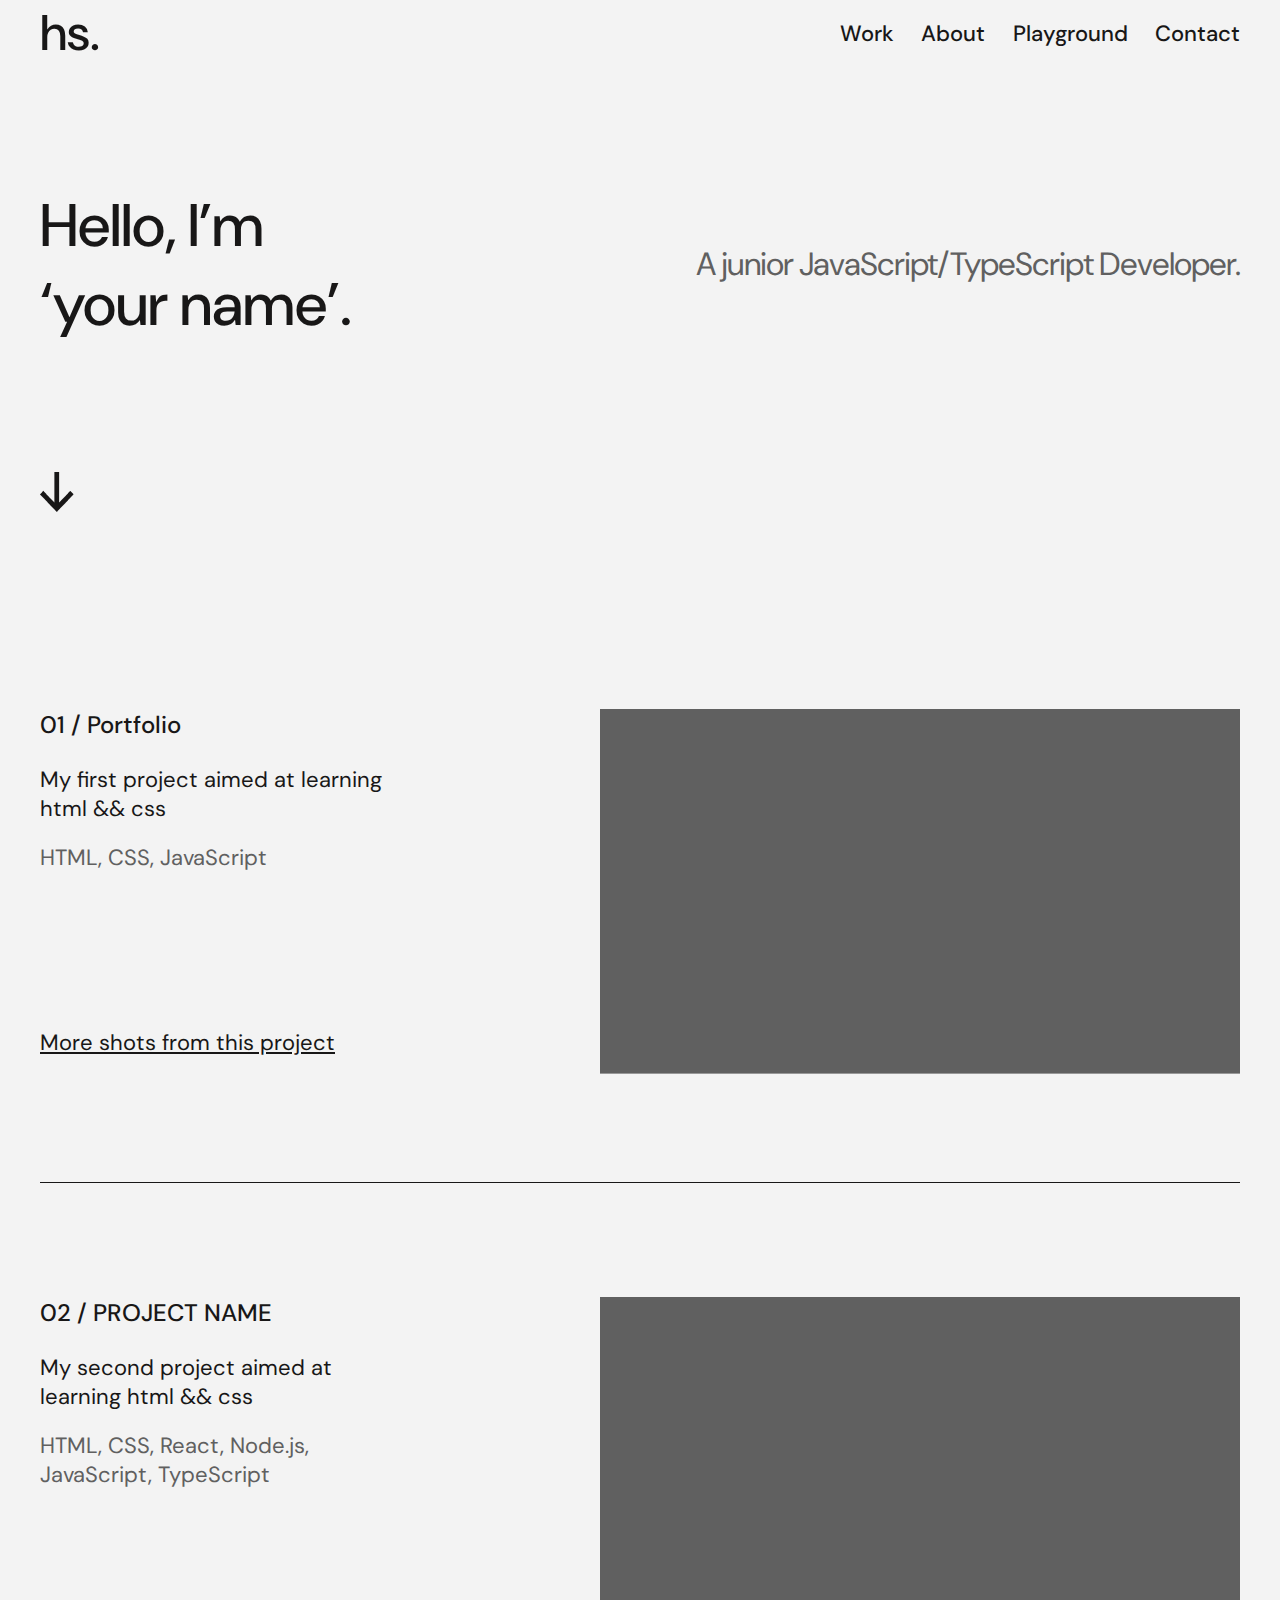
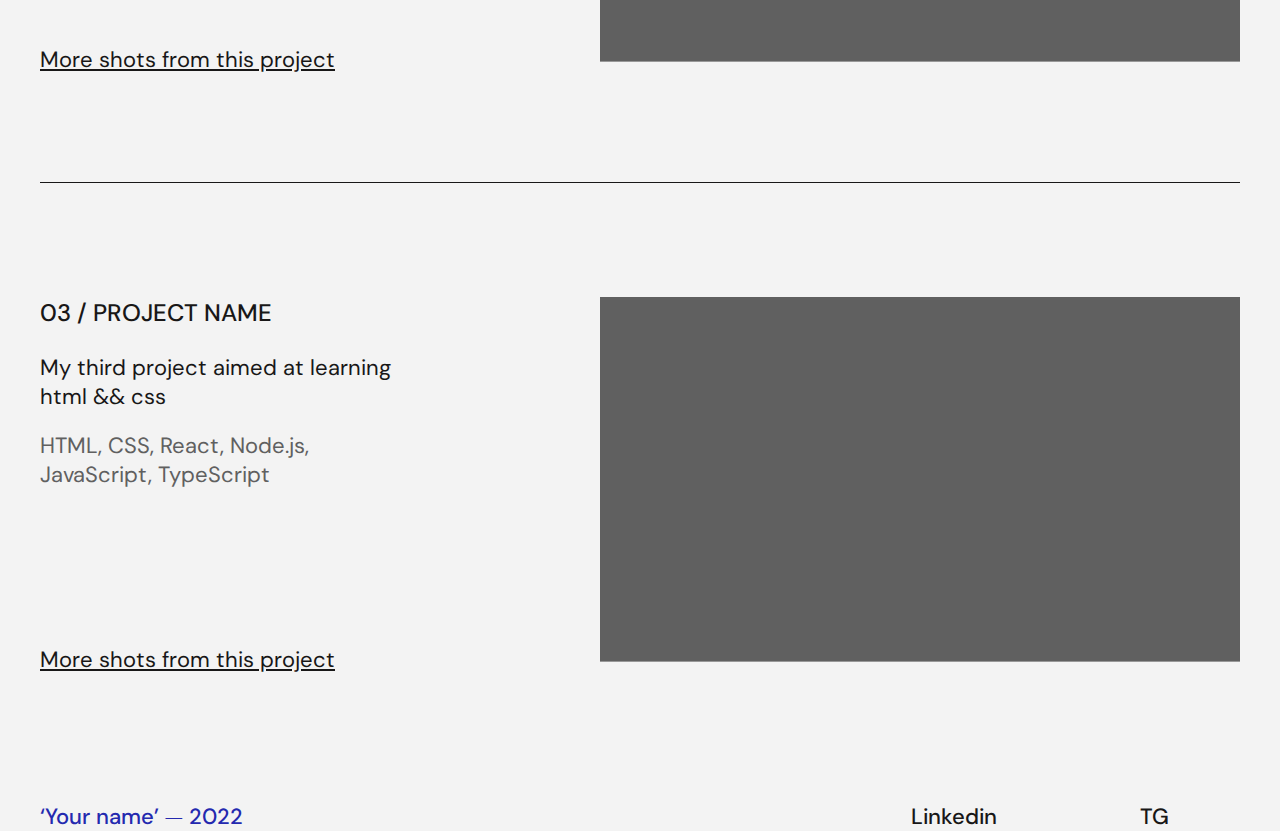
==== page/index.html @ d5f02df7 "Adding project Contact" ====
<!DOCTYPE html>
<html lang="en">

<head>
    <meta charset="UTF-8">
    <meta name="viewport" content="width=device-width, initial-scale=1.0">
    <title>Document</title>
    <link rel="stylesheet" href="../style/index.css">
    <link rel="preconnect" href="https://fonts.googleapis.com">
    <link rel="preconnect" href="https://fonts.gstatic.com" crossorigin>
    <link href="https://fonts.googleapis.com/css2?family=DM+Sans:wght@400;500&display=swap" rel="stylesheet">


</head>

<body>

    <header>

        <h1>hs.</h1>

        <nav>
            <p>Work</p>
            <p>About</p>
            <p>Playground</p>
            <p>Contact</p>
        </nav>

    </header>

    <main>

        <section class="preview">

            <div class="info">

                <h1>Hello, I’m
                    ‘your name’.</h1>

                <p>A junior JavaScript/TypeScript Developer.

                </p>
            </div>
            <div class="img-arrow"></div>

        </section>
        <section class="project">
            <div class="project-1">
                <div class="info-1">
                    <h2>01 / Portfolio</h2>
                    <p class="text1">My first project aimed at learning html && css</p>
                    <p class="text2">HTML, CSS, JavaScript</p>
                    <p class="text3">More shots from this project</p>

                </div>
                <div class="img-rectangle"></div>
            </div>
            <div class="project-2">
                <div class="info-2">
                    <h2>02 / PROJECT NAME</h2>
                    <p class="text1">My second project aimed at learning html && css</p>
                    <p class="text2">HTML, CSS, React, Node.js, JavaScript, TypeScript</p>
                    <p class="text3">More shots from this project</p>
                </div>
                <div class="img-rectangle"></div>
            </div>
            <div class="project-3">
                <div class="info-3">
                    <h2>03 / PROJECT NAME</h2>
                    <p class="text1">My third project aimed at learning html && css</p>
                    <p class="text2">HTML, CSS, React, Node.js, JavaScript, TypeScript</p>
                    <p class="text3">More shots from this project</p>

                </div>
                <div class="img-rectangle"></div>
            </div>


        </section>


    </main>
    <footer>
        <h3>‘Your name’ ⏤ 2022</h3>
        <nav>

            <p>Linkedin</p>
            <p>TG</p>

        </nav>

    </footer>


</body>

</html>
---- style/index.css ----
* {
    margin: 0;
    padding: 0;
    font-style: normal;
}

body {
    background: #F3F3F3;
    width: 1200px;
    margin: auto;
}

header {
    display: flex;
    justify-content: space-between;
}

header nav {
    display: flex;
    align-items: center;
    width: 400px;
    justify-content: space-between;
}

header h1 {
    color: #181717;
    font: 500 50px DM Sans;

}

header nav p {
    color: #181717;
    font: 500 22px DM Sans;
}

.preview {
    margin-top: 120px;
}

.preview .info {
    display: flex;
    justify-content: space-between;
    align-items: center;
}

.preview .info h1 {
    color: #181717;
    font: 500 60px DM Sans;
    align-items: center;
    width: 360px;
}

.preview .info p {
    color: #606060;
    font: 400 32px DM Sans;
    line-height: 117%;
    letter-spacing: -0.96px;
}

.img-arrow {
    background-image: url(../assets/↓.png);
    width: 34px;
    height: 40px;
    background-size: contain;
    background-repeat: no-repeat;
    margin-top: 128px;
    margin-bottom: 83px;
}

.project {
    display: flex;
    flex-direction: column;
    justify-content: space-between;

}

.project-1,
.project-2,
.project-3 {
    display: flex;
    flex-direction: row;
    justify-content: space-between;
    align-items: stretch;
}

.project-1,
.project-2 {
    border-bottom: 1.5px solid #181717;
    padding-top: 114px;
    padding-bottom: 108px;
}

.project-3 {
    padding-top: 114px;
}


.project h2 {
    color: #181717;
    font: 500 24px DM Sans;
    padding-bottom: 25px;
}

.project p {
    font: 400 22px DM Sans;
    width: 356px;
    /* height: 169px; */
}

.text1 {
    color: #181717;
}

.text2 {
    color: #606060;
    padding-top: 20px;
}

.text3 {
    color: #181717;
    text-decoration-line: underline;
    padding-top: 156px;
}


.img-rectangle {
    background-image: url(../assets/Thumbnail.png);
    width: 640px;
    height: 365px;
    background-size: contain;
    background-repeat: no-repeat;
}

footer {
    display: flex;
    justify-content: space-between;
    margin-top: 128px;
}

footer h3 {
    color: #2429AF;
    font: 500 22px DM Sans;
}

footer nav {
    display: flex;
    align-items: center;
    width: 400px;
    justify-content: space-around;
}

footer nav p {
    color: #181717;
    font: 500 22px DM Sans;
}
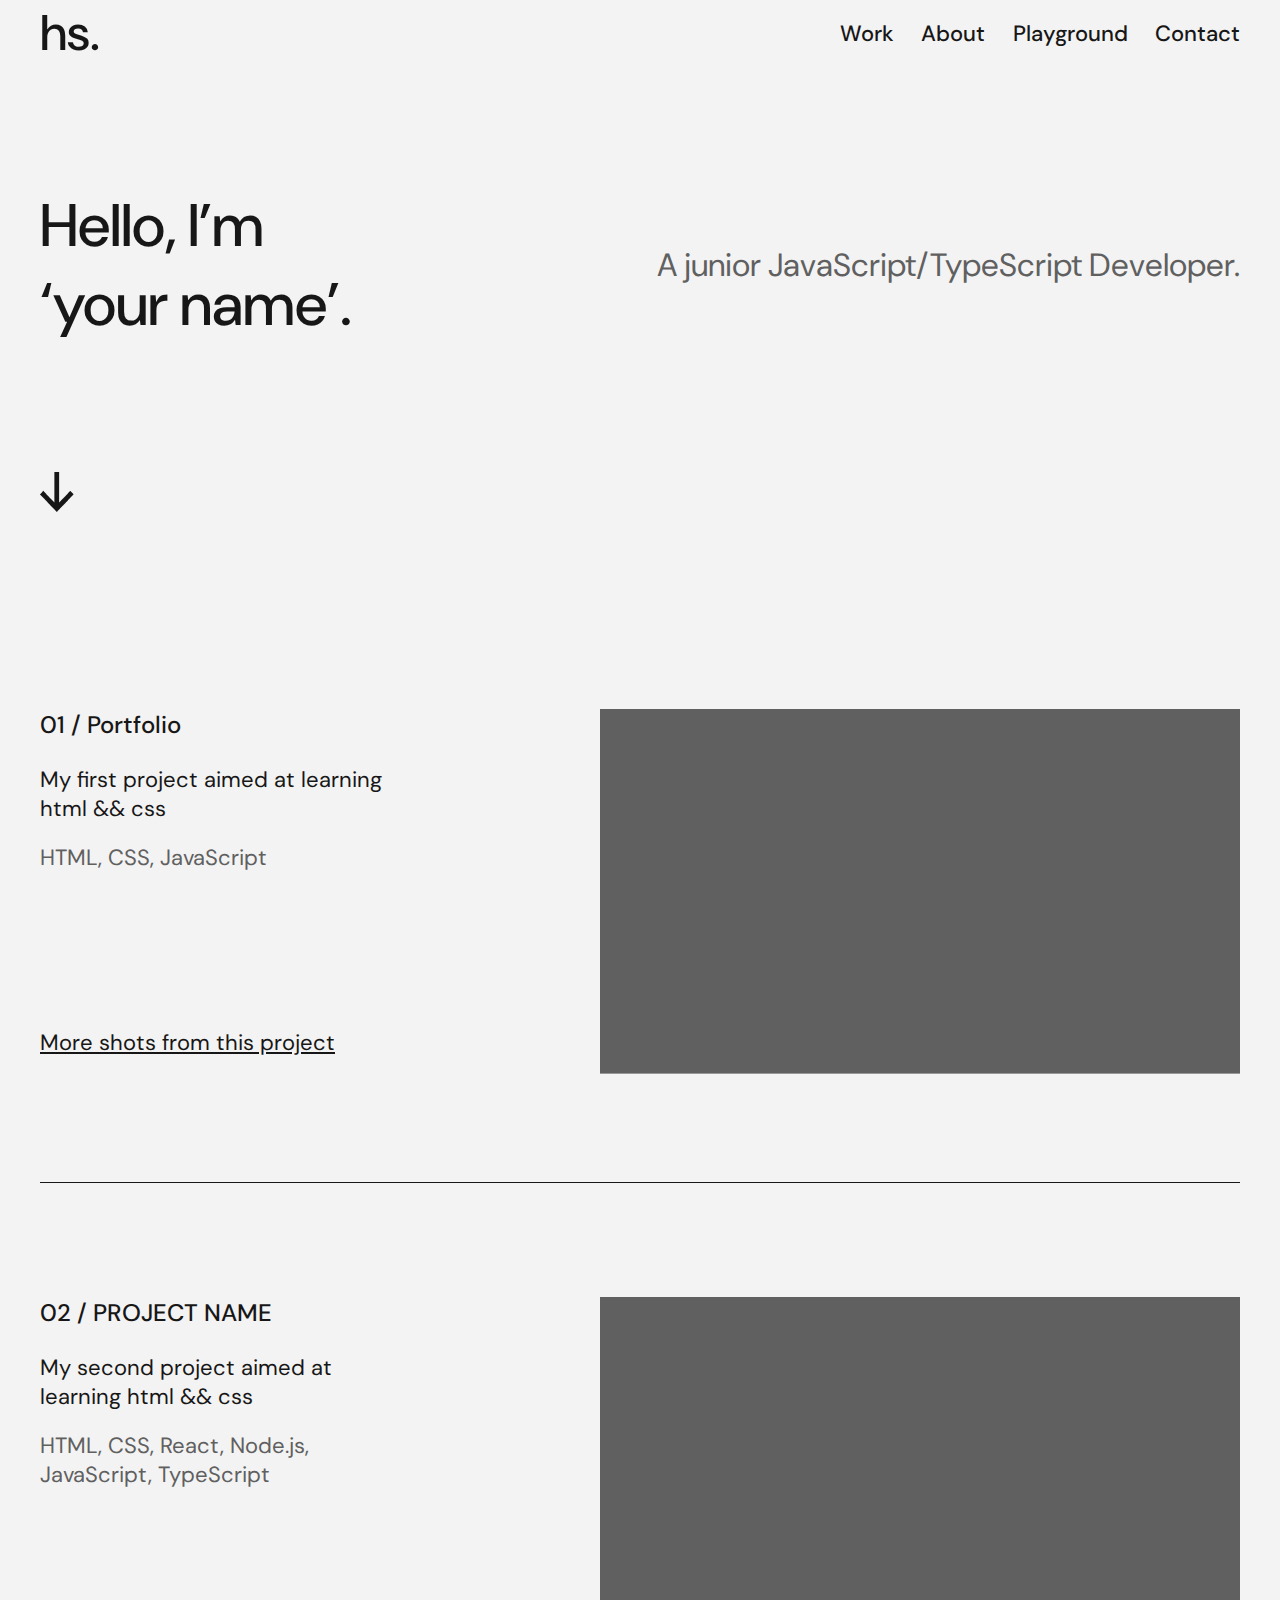
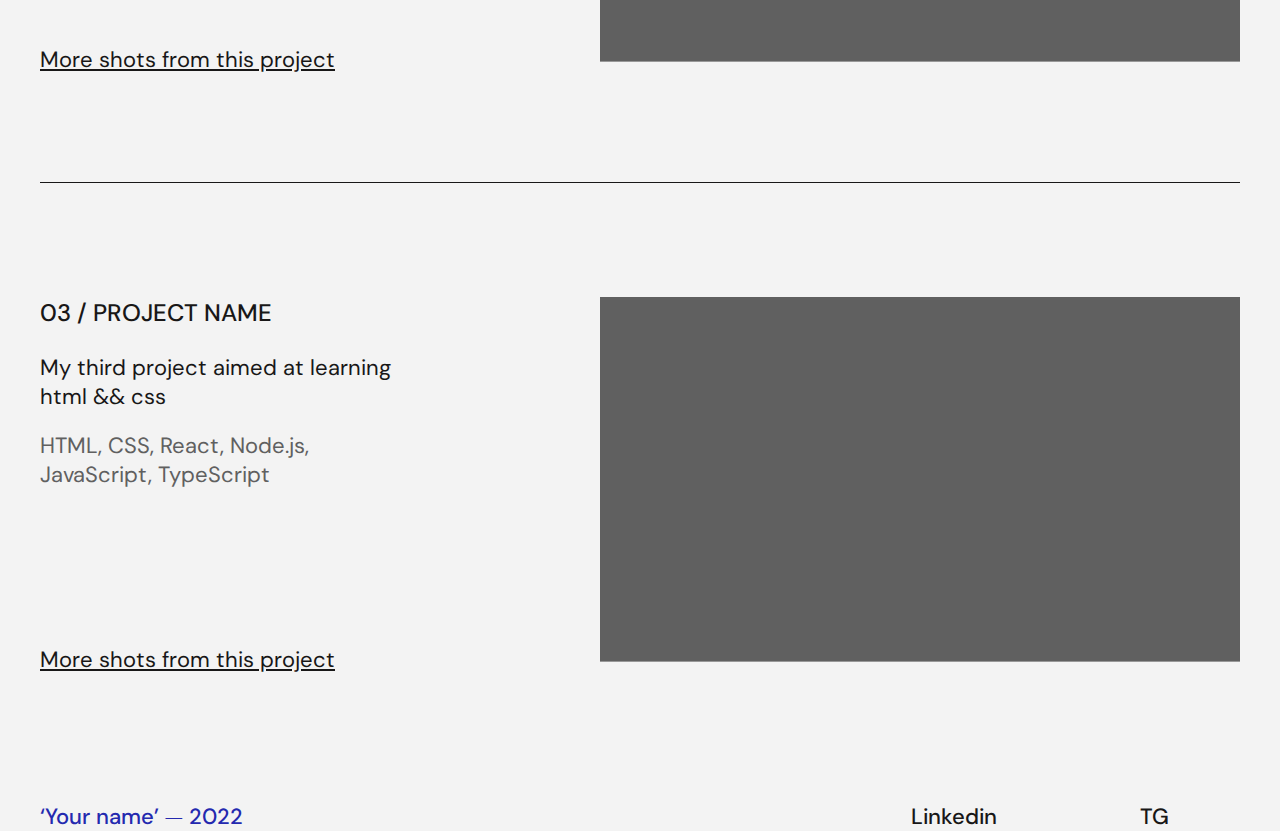
==== commit 39d7c647: "adding effects to index" ====
--- a/page/index.html
+++ b/page/index.html
@@ -37,10 +37,9 @@
                 <h1>Hello, I’m
                     ‘your name’.</h1>
 
-                <p>A junior JavaScript/TypeScript Developer.
-
-                </p>
+                <p>A junior JavaScript/TypeScript Developer.</p>
             </div>
+            
             <div class="img-arrow"></div>
 
         </section>
--- a/style/index.css
+++ b/style/index.css
@@ -32,6 +32,9 @@
     color: #181717;
     font: 500 22px DM Sans;
 }
+header nav p:hover {
+    text-decoration: underline;
+}
 
 .preview {
     margin-top: 120px;
@@ -53,8 +56,6 @@
 .preview .info p {
     color: #606060;
     font: 400 32px DM Sans;
-    line-height: 117%;
-    letter-spacing: -0.96px;
 }
 
 .img-arrow {
@@ -94,7 +95,6 @@
     padding-top: 114px;
 }
 
-
 .project h2 {
     color: #181717;
     font: 500 24px DM Sans;
@@ -104,7 +104,6 @@
 .project p {
     font: 400 22px DM Sans;
     width: 356px;
-    /* height: 169px; */
 }
 
 .text1 {
@@ -120,6 +119,9 @@
     color: #181717;
     text-decoration-line: underline;
     padding-top: 156px;
+}
+.text3:hover {
+    color: #31c3dd;
 }
 
 
@@ -144,7 +146,7 @@
 
 footer nav {
     display: flex;
-    align-items: center;
+    /* align-items: center; */
     width: 400px;
     justify-content: space-around;
 }
@@ -152,4 +154,7 @@
 footer nav p {
     color: #181717;
     font: 500 22px DM Sans;
+}
+footer nav p:hover{
+    text-decoration: underline;
 }